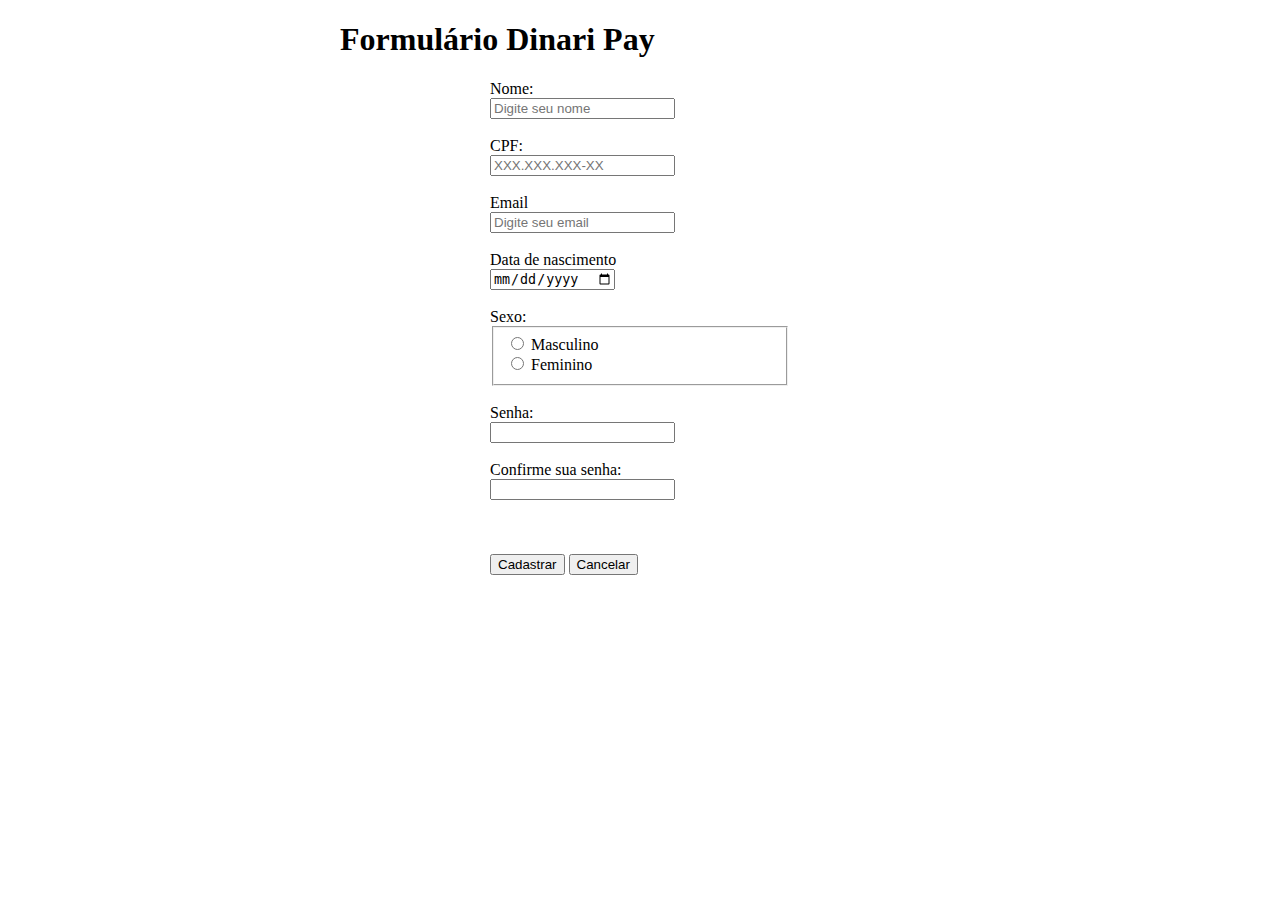
==== index.html @ 9475873b "Teste simples" ====
<!doctype html>
<html lang="pt-br">
  <head>

    <title>Dinari Pay</title>

    <!-- Required meta tags -->
    <meta charset="utf-8">
    <meta name="viewport" content="width=device-width, initial-scale=1, shrink-to-fit=no">

    <!-- CSS only -->
    <link href="https://cdn.jsdelivr.net/npm/bootstrap@5.2.0-beta1/dist/css/bootstrap.min.css" rel="stylesheet" integrity="sha384-0evHe/X+R7YkIZDRvuzKMRqM+OrBnVFBL6DOitfPri4tjfHxaWutUpFmBp4vmVor" crossorigin="anonymous">

    <style>
        body {
            width: 600px; margin: 0 auto
        }

        label.error {
            display: block;
            margin: 0;
            padding: 0;
            color: red;
        }
    </style>

  </head>

    <body>

    
    <h1 class="display-4 p-3">Formulário Dinari Pay</h1>

    <form style="width: 300px; margin: 0 auto" id="form" class="form">
        
        <!-- Nome  -->
        <div class="form-group">
            <label for="nome">Nome: </label>
            <br>
            <input class="form-control-md" type="text" id="nome" name="nome" placeholder="Digite seu nome"  >
        </div>
        <br>

        <div class="form-group">
            <label for="cpf">CPF: </label>
            <br>
            <input class="form-control-md cpf" type="text" id="cpf" name="cpf" placeholder="XXX.XXX.XXX-XX" >
        </div>
        <br>

        <div class="form-group">
            <label for="email">Email</label>
            <br>
            <input class="form-control-md" type="email" id="email" name="email" placeholder="Digite seu email" >
        </div>
        <br>

        <div class="form-group">
            <label for="data">Data de nascimento</label>
            <br>
            <input class="form-control-md" type="date" id="data" name="data" >
        </div>
        <br>

        <div class="form-group" >
            <label for="sexo" name="sexo2">Sexo: </label>
            <br>
            <fieldset id="gender_group">
                <input class="form-control-md" type="radio"  name="sexo" value="M"> Masculino <br>
                <input class="form-control-md" type="radio"  name="sexo" value="F"> Feminino <br>
            </fieldset>
        </div>
        <br>

        

        <div class="form-group">
            <label for="senha">Senha: </label>
            <br>
            <input class="form-control-md" type="password" id="senha" name="senha" >
        </div>
        <br>

        <div class="form-group">
            <label for="senha2">Confirme sua senha: </label>
            <br>
            <input class="form-control-md" type="password" id="senha2" name="senha2" >
        </div>
        <br>

    


        <br><br>

        <form >
        <!-- button -->
        <div class="form-group" style="width: 400px; margin: 0 auto">
            <input class="btn btn-success btn-lg submit"  type="submit" value="Cadastrar" >
            <input class="btn btn-danger btn-lg" type="button" name="apagar" id="apagar" value="Cancelar">
        </div>
    </form>
    <br><br>

    

 


    <!-- jQuery first, then Popper.js, then Bootstrap JS -->
    <script src="https://code.jquery.com/jquery-3.3.1.slim.min.js" integrity="sha384-q8i/X+965DzO0rT7abK41JStQIAqVgRVzpbzo5smXKp4YfRvH+8abtTE1Pi6jizo" crossorigin="anonymous"></script>
    
    <script src="https://cdnjs.cloudflare.com/ajax/libs/popper.js/1.14.3/umd/popper.min.js" integrity="sha384-ZMP7rVo3mIykV+2+9J3UJ46jBk0WLaUAdn689aCwoqbBJiSnjAK/l8WvCWPIPm49" crossorigin="anonymous"></script>
    
    <!-- Inclusão do jQuery-->
    <script src="http://code.jquery.com/jquery-1.11.1.js"></script>
    <!-- Inclusão do Plugin jQuery Validation-->
    <script src="http://jqueryvalidation.org/files/dist/jquery.validate.js"></script>
    <script src="./plugins/jquery-mask/dist/jquery.mask.min.js"></script>
    <script src="validacao.js"></script>
  </body>
</html>
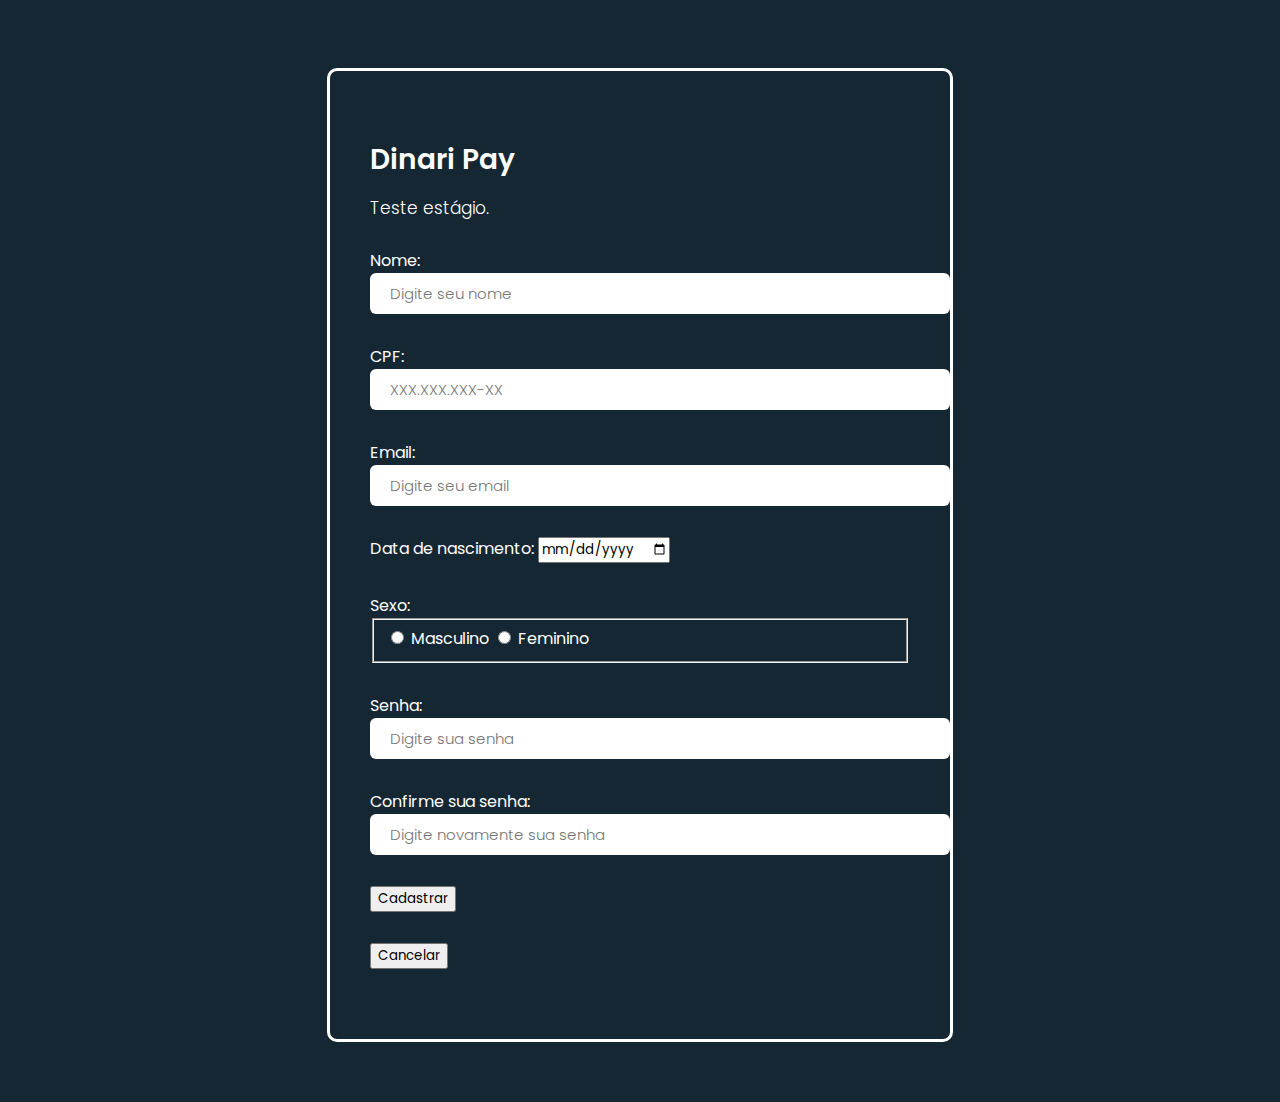
==== commit eb752602: "Estilizacao" ====
--- a/index.html
+++ b/index.html
@@ -11,98 +11,109 @@
     <!-- CSS only -->
     <link href="https://cdn.jsdelivr.net/npm/bootstrap@5.2.0-beta1/dist/css/bootstrap.min.css" rel="stylesheet" integrity="sha384-0evHe/X+R7YkIZDRvuzKMRqM+OrBnVFBL6DOitfPri4tjfHxaWutUpFmBp4vmVor" crossorigin="anonymous">
 
+    <!-- CSS -->
+    <link rel="stylesheet" type="text/css" href="estilo.css">
+
     <style>
-        body {
-            width: 600px; margin: 0 auto
-        }
+        
 
-        label.error {
-            display: block;
-            margin: 0;
-            padding: 0;
-            color: red;
-        }
+
     </style>
 
   </head>
 
     <body>
+        <div class="form-body">
+            <div class="row">
+                <div class="form-holder">
+                     <div class="form-content">
+                        <div class="form-items">
+                            <h3>Dinari Pay</h3>
+                            <p>Teste estágio.</p>
+                            <form  id="form" class="form">
+                                
+                                <!-- Nome  -->
+                                <div class="form-group col-md-12">
+                                    <label for="nome">Nome: </label>
+                                    
+                                    <input class="form-control-md" type="text" id="nome" name="nome" placeholder="Digite seu nome"  >
+                                </div>
+                                
 
-    
-    <h1 class="display-4 p-3">Formulário Dinari Pay</h1>
+                                <!-- CPF -->
+                                <div class="form-group col-md-12">
+                                    <label for="cpf">CPF: </label>
+                                    
+                                    <input class="form-control-md cpf" type="text" id="cpf" name="cpf" placeholder="XXX.XXX.XXX-XX" >
+                                </div>
+                                
 
-    <form style="width: 300px; margin: 0 auto" id="form" class="form">
-        
-        <!-- Nome  -->
-        <div class="form-group">
-            <label for="nome">Nome: </label>
-            <br>
-            <input class="form-control-md" type="text" id="nome" name="nome" placeholder="Digite seu nome"  >
+                                <!-- Email -->
+                                <div class="form-group col-md-12">
+                                    <label for="email">Email: </label>
+                                    
+                                    <input class="form-control-md" type="email" id="email" name="email" placeholder="Digite seu email" >
+                                </div>
+                                
+
+                                <!-- Data Nascimento -->
+                                <div class="form-group col-md-12">
+                                    <label for="data">Data de nascimento: </label>
+                                    
+                                    <input class="form-control" type="date" id="data" name="data" >
+                                </div>
+                                
+
+                                <!-- Sexo -->
+                                <div class="form-group col-md-12" >
+                                    <label for="sexo" name="sexo2">Sexo: </label>
+                                    
+                                    <fieldset id="gender_group">
+                                        <input class="form-control-md" type="radio"  name="sexo" value="M"> Masculino 
+                                        <input class="form-control-md" type="radio"  name="sexo" value="F"> Feminino 
+                                    </fieldset>
+                                </div>
+
+                            
+
+                                <!-- Senha -->
+                                <div class="row">
+                                    <div class="form-group col-md-6">
+                                        <label for="senha">Senha: </label>
+                                        
+                                        <input class="form-control-md" type="password" id="senha" name="senha" placeholder="Digite sua senha" >
+                                    </div>
+                                    
+
+                                    <!-- Confirme sua Senha -->
+                                    <div class="form-group col-md-6">
+                                        <label for="senha2">Confirme sua senha: </label>
+                                        
+                                        <input class="form-control-md" type="password" id="senha2" name="senha2" placeholder="Digite novamente sua senha" >
+                                    </div>
+                                </div>
+                            
+                                
+
+                                <form >
+                                    <div class="row">
+                                        <div class="form-group col-md-3"></div>
+                                        <div class="form-group col-md-3">
+                                            <input class="btn btn-success btn-lg submit"  type="submit" value="Cadastrar" >
+                                        </div>
+                                        <div class="form-group col-md-5">
+                                            <input class="btn btn-danger btn-lg" type="button" name="apagar" id="apagar" value="Cancelar">
+                                        </div>
+                                       
+
+                                    </div>
+                                </form>
+                            
+                        </div>
+                    </div>
+                </div>
+            </div>
         </div>
-        <br>
-
-        <div class="form-group">
-            <label for="cpf">CPF: </label>
-            <br>
-            <input class="form-control-md cpf" type="text" id="cpf" name="cpf" placeholder="XXX.XXX.XXX-XX" >
-        </div>
-        <br>
-
-        <div class="form-group">
-            <label for="email">Email</label>
-            <br>
-            <input class="form-control-md" type="email" id="email" name="email" placeholder="Digite seu email" >
-        </div>
-        <br>
-
-        <div class="form-group">
-            <label for="data">Data de nascimento</label>
-            <br>
-            <input class="form-control-md" type="date" id="data" name="data" >
-        </div>
-        <br>
-
-        <div class="form-group" >
-            <label for="sexo" name="sexo2">Sexo: </label>
-            <br>
-            <fieldset id="gender_group">
-                <input class="form-control-md" type="radio"  name="sexo" value="M"> Masculino <br>
-                <input class="form-control-md" type="radio"  name="sexo" value="F"> Feminino <br>
-            </fieldset>
-        </div>
-        <br>
-
-        
-
-        <div class="form-group">
-            <label for="senha">Senha: </label>
-            <br>
-            <input class="form-control-md" type="password" id="senha" name="senha" >
-        </div>
-        <br>
-
-        <div class="form-group">
-            <label for="senha2">Confirme sua senha: </label>
-            <br>
-            <input class="form-control-md" type="password" id="senha2" name="senha2" >
-        </div>
-        <br>
-
-    
-
-
-        <br><br>
-
-        <form >
-        <!-- button -->
-        <div class="form-group" style="width: 400px; margin: 0 auto">
-            <input class="btn btn-success btn-lg submit"  type="submit" value="Cadastrar" >
-            <input class="btn btn-danger btn-lg" type="button" name="apagar" id="apagar" value="Cancelar">
-        </div>
-    </form>
-    <br><br>
-
-    
 
  
 
--- a/estilo.css
+++ b/estilo.css
@@ -0,0 +1,163 @@
+@import url('https://fonts.googleapis.com/css2?family=Poppins:wght@300;400;500;700;900&display=swap');
+
+*, body {
+    font-family: 'Poppins', sans-serif;
+    font-weight: 400;
+    -webkit-font-smoothing: antialiased;
+    text-rendering: optimizeLegibility;
+    -moz-osx-font-smoothing: grayscale;
+}
+
+html, body {
+    height: 100%;
+    background-color: #152733;
+
+}
+
+
+.form-holder {
+      display: flex;
+      flex-direction: column;
+      justify-content: center;
+      align-items: center;
+      text-align: center;
+      min-height: 100vh;
+}
+
+.form-holder .form-content {
+    position: relative;
+    text-align: center;
+    display: -webkit-box;
+    display: -moz-box;
+    display: -ms-flexbox;
+    display: -webkit-flex;
+    display: flex;
+    -webkit-justify-content: center;
+    justify-content: center;
+    -webkit-align-items: center;
+    align-items: center;
+    padding: 60px;
+}
+
+.form-content .form-items {
+    border: 3px solid #fff;
+    padding: 40px;
+    display: inline-block;
+    width: 100%;
+    min-width: 540px;
+    -webkit-border-radius: 10px;
+    -moz-border-radius: 10px;
+    border-radius: 10px;
+    text-align: left;
+    -webkit-transition: all 0.4s ease;
+    transition: all 0.4s ease;
+}
+
+.form-content h3 {
+    color: #fff;
+    text-align: left;
+    font-size: 28px;
+    font-weight: 600;
+    margin-bottom: 5px;
+}
+
+.form-content h3.form-title {
+    margin-bottom: 30px;
+}
+
+.form-content p {
+    color: #fff;
+    text-align: left;
+    font-size: 17px;
+    font-weight: 300;
+    line-height: 20px;
+    margin-bottom: 30px;
+}
+
+
+.form-content label, fieldset{
+    color: #fff;
+}
+
+label.error {
+            display: block;
+            margin: 0;
+            padding: 0;
+            color: red;
+}
+
+.form-content input[type=text], .form-content input[type=password], .form-content input[type=email], .form-content select {
+    width: 100%;
+    padding: 9px 20px;
+    text-align: left;
+    border: 0;
+    outline: 0;
+    border-radius: 6px;
+    background-color: #fff;
+    font-size: 15px;
+    font-weight: 300;
+    color: #8D8D8D;
+    -webkit-transition: all 0.3s ease;
+    transition: all 0.3s ease;
+}
+
+
+.btn-primary{
+    background-color: #6C757D;
+    outline: none;
+    border: 0px;
+     box-shadow: none;
+}
+
+.btn-primary:hover, .btn-primary:focus, .btn-primary:active{
+    background-color: #495056;
+    outline: none !important;
+    border: none !important;
+     box-shadow: none;
+}
+
+.form-content textarea {
+    position: static !important;
+    width: 100%;
+    padding: 8px 20px;
+    border-radius: 6px;
+    text-align: left;
+    background-color: #fff;
+    border: 0;
+    font-size: 15px;
+    font-weight: 300;
+    color: #8D8D8D;
+    outline: none;
+    resize: none;
+    height: 120px;
+    -webkit-transition: none;
+    transition: none;
+    margin-bottom: 14px;
+}
+
+.form-content textarea:hover, .form-content textarea:focus {
+    border: 0;
+    background-color: #ebeff8;
+    color: #8D8D8D;
+}
+
+.mv-up{
+    margin-top: -9px !important;
+    margin-bottom: 8px !important;
+}
+
+.invalid-feedback{
+    color: #ff606e;
+}
+
+.valid-feedback{
+   color: #2acc80;
+}
+
+.form-group {
+    margin-bottom: 30px;
+}
+
+.form-group label {
+    margin-bottom: 10px;
+}